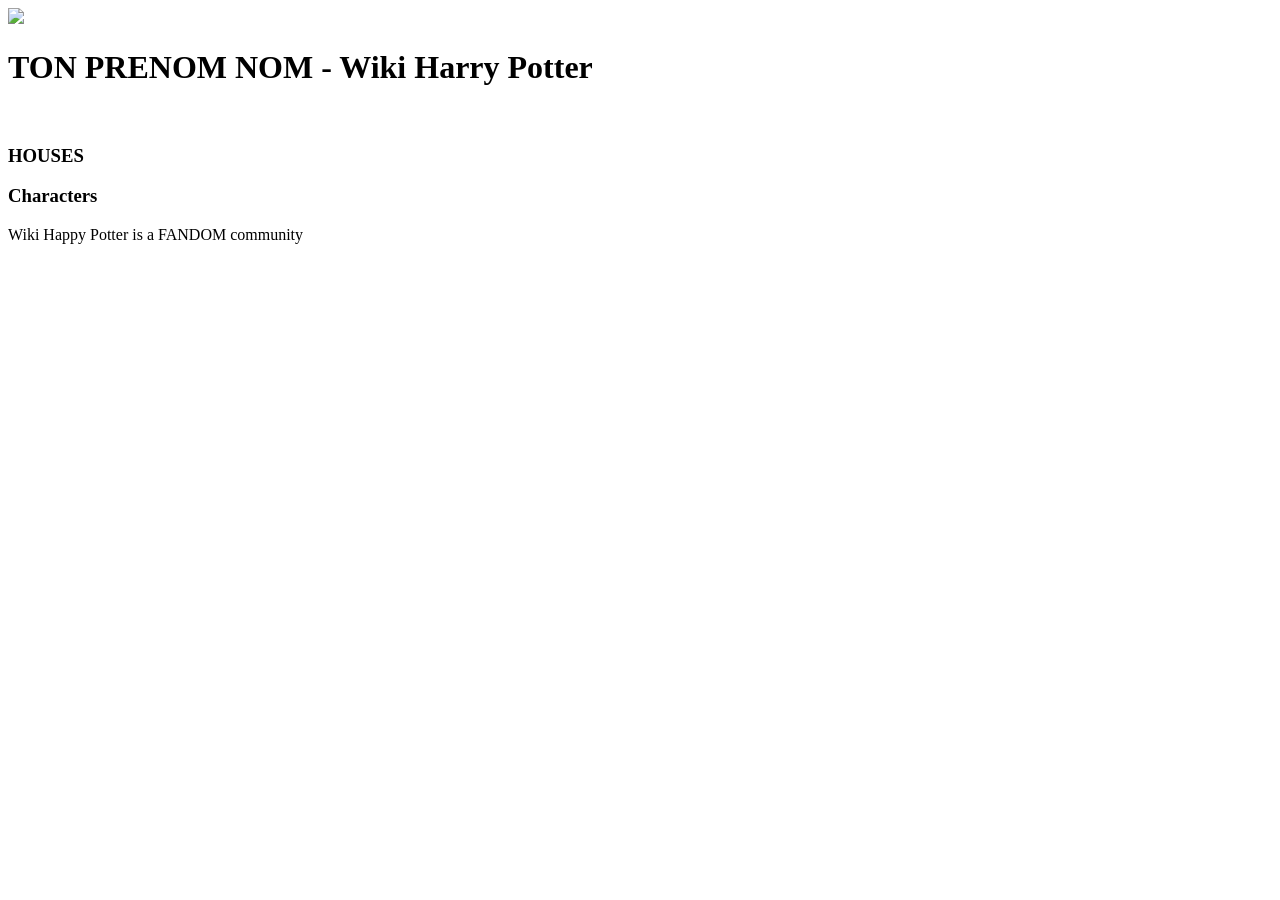
==== index.html @ b2560303 "add starter" ====
<!DOCTYPE html>
<html lang="en">
  <head>
    <meta charset="UTF-8" />
    <meta name="viewport" content="width=device-width, initial-scale=1.0" />
    <link rel="stylesheet" href="./css/style.css" />
     <title>TON PRENOM NOM - Partiel Harry Potter</title>
  </head>
  <body>
   
    <main>
       <header class="header">
      <div class="header__right">
        <img src="./images/logo/logo.png" />
      </div>
      <div class="header__left">
        <h1>TON PRENOM NOM - Wiki Harry Potter</h1>
   
        <img src="./images/menu.png" alt="" srcset="" />
      </div>
    </header>
      <section>
        <h3>HOUSES</h3>
        <div class="houses"></div>
      </section>
      <section>
        <h3>Characters</h3>
        <div class="characters"></div>
      </section>
    </main>
    <footer>
      <p>Wiki Happy Potter is a FANDOM community</p>
    </footer>
  </body>
</html>
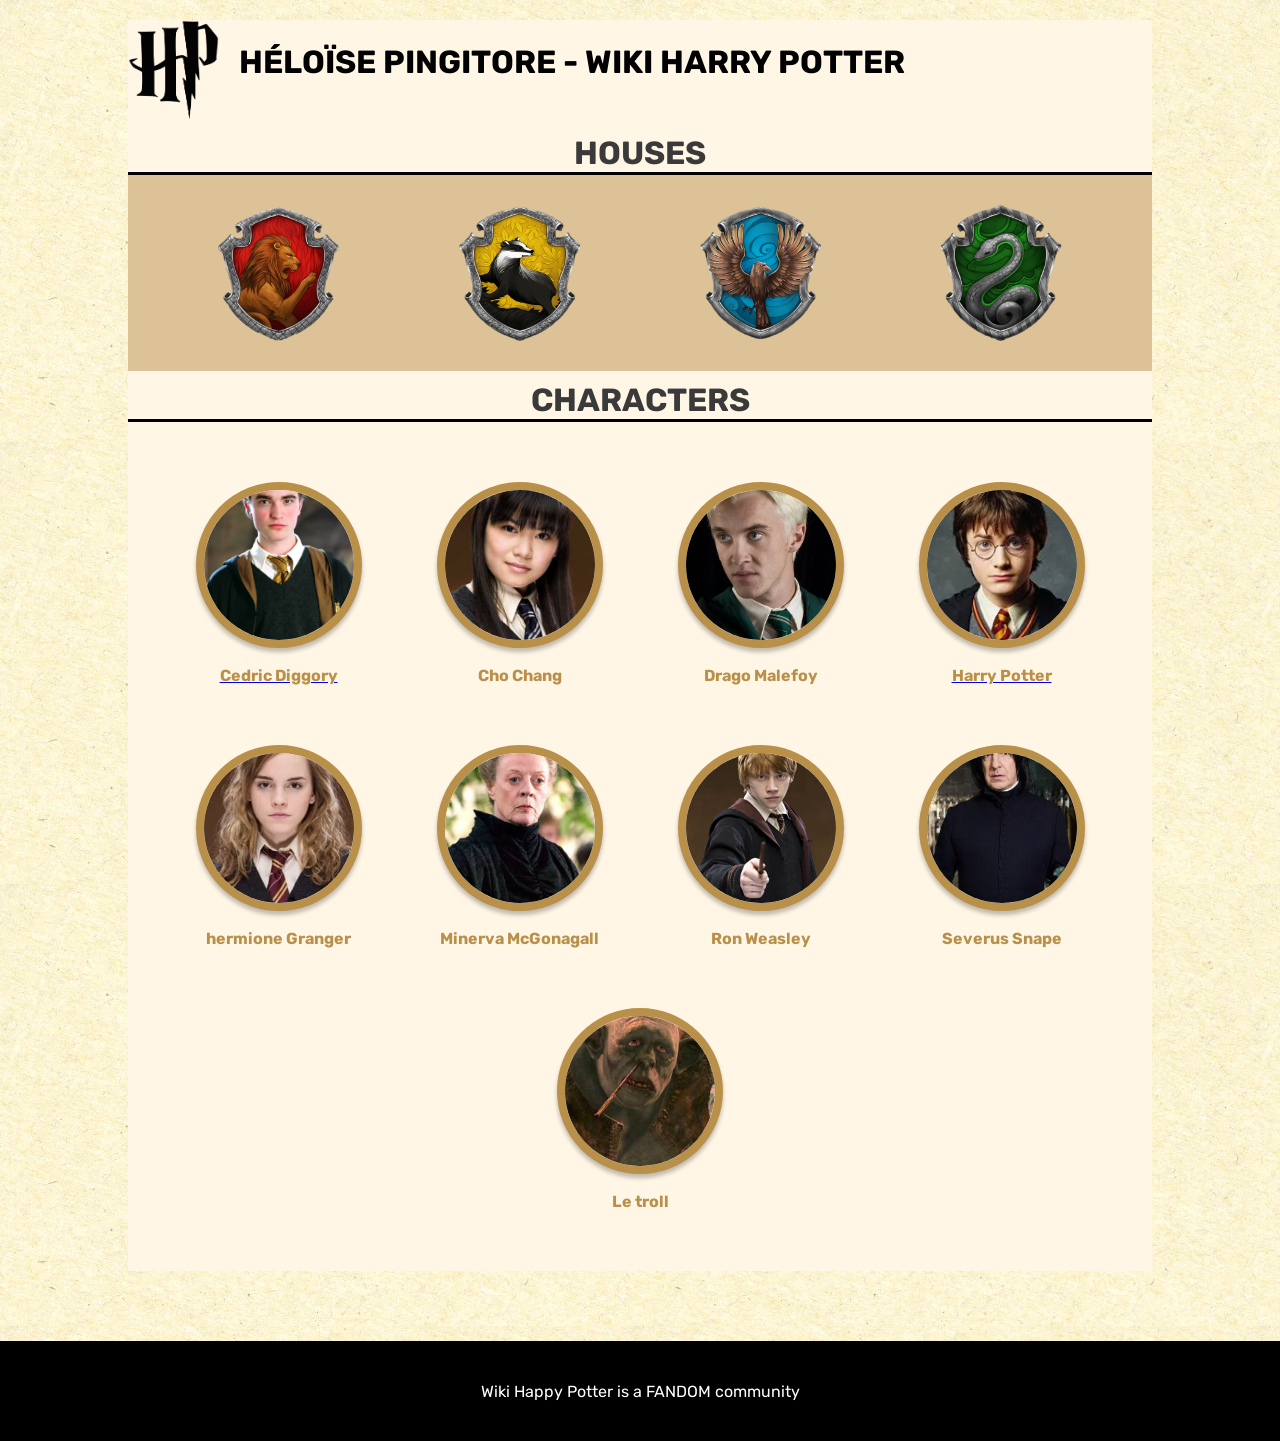
==== commit 408fd30b: "Niveau 1 : Troll des bois done" ====
--- a/index.html
+++ b/index.html
@@ -3,7 +3,7 @@
   <head>
     <meta charset="UTF-8" />
     <meta name="viewport" content="width=device-width, initial-scale=1.0" />
-    <link rel="stylesheet" href="./css/style.css" />
+    <link rel="stylesheet" href="./style/style.css" />
      <title>TON PRENOM NOM - Partiel Harry Potter</title>
   </head>
   <body>
@@ -11,21 +11,74 @@
     <main>
        <header class="header">
       <div class="header__right">
-        <img src="./images/logo/logo.png" />
+        <img src="./asset/logo.png" />
       </div>
       <div class="header__left">
-        <h1>TON PRENOM NOM - Wiki Harry Potter</h1>
+        <h1>HÉLOÏSE PINGITORE - Wiki Harry Potter</h1>
    
-        <img src="./images/menu.png" alt="" srcset="" />
+        <img src="./asset/menu.png" alt="menu" srcset="./asset/menu.png" />
       </div>
     </header>
       <section>
         <h3>HOUSES</h3>
-        <div class="houses"></div>
+        <div class="houses">
+          <img src="./asset/house/Gryffindor.png" alt="Gryffindor">
+          <img src="./asset/house/Hufflepuff.png" alt="Hufflepuff">
+          <img src="./asset/house/Ravenclaw.png" alt="Ravenclaw">
+          <img src="./asset/house/Slytherin.png" alt="Slytherin">
+        </div>
       </section>
       <section>
         <h3>Characters</h3>
-        <div class="characters"></div>
+        <div class="characters">
+          <div class="">
+            <a href="/details.html">
+              <img src="./asset/chara/cedric.webp" alt="cedric">
+              <p>Cedric Diggory</p>
+          </a>
+
+          </div>
+          <div class="">
+              <img src="./asset/chara/cho.webp" alt="cho">
+              <p>Cho Chang</p>
+          </div>
+            <div class="">
+                <img src="./asset/chara/draco.webp" alt="drago">
+                <p>Drago Malefoy</p>
+            </div>
+            <div class="">
+             <a href="/details.html">
+            <img src="./asset/chara/harry.webp" alt="harry">
+              <p>Harry Potter</p>
+          </a>
+            </div>
+
+            <div class="">
+                <img src="./asset/chara/hermione.webp" alt="hermione">
+                <p>hermione Granger</p>
+            </div>
+
+            <div class="">
+              <img src="./asset/chara/mcgonagall.webp" alt="mcgonagall">
+              <p>Minerva McGonagall</p>
+            </div>
+            
+            <div class="">
+                <img src="./asset/chara/ron.webp" alt="ron">
+                <p>Ron Weasley</p>
+            </div>
+            
+            <div class="">
+                <img src="./asset/chara/snape.webp" alt="snape">
+                <p>Severus Snape</p>
+            </div>
+            
+            <div class="">
+                <img src="./asset/chara/troll.jpg" alt="troll">
+                <p>Le troll</p>
+            </div>
+            
+        </div>
       </section>
     </main>
     <footer>
--- a/style/style.css
+++ b/style/style.css
@@ -0,0 +1,218 @@
+:root {
+  --light: #fff6e6;
+  --darkGrey: #3a3a3a;
+  --gold: #b99049;
+  --red: #b71713;
+  --green: #124b10;
+  --blue: #078cb1;
+  --yellow: #e1b50c;
+}
+
+@font-face {
+  font-family: "Rubik";
+  src: url("./../asset/font/Rubik-Regular.ttf");
+}
+@font-face {
+  font-family: "Rubik";
+  src: url("./../asset/font/Rubik-Bold.ttf");
+  font-weight: bold;
+}
+* {
+  margin: 0;
+  padding: 0;
+}
+
+body {
+  background: url("./../asset/bgHP.webp") repeat;
+  font-family: "Rubik";
+}
+
+main {
+  background-color: var(--light);
+  max-width: 1024px;
+  margin: auto;
+  margin-bottom: 70px;
+}
+main h3 {
+  text-transform: uppercase;
+  border-bottom: 3px solid black;
+  text-align: center;
+  color: var(--DarkGrey, #3a3a3a);
+  text-align: center;
+  font-family: Rubik;
+  font-size: 32px;
+  font-style: normal;
+  font-weight: 700;
+  line-height: normal;
+  padding-top: 10px;
+}
+main h2 {
+  color: var(--DarkGrey, #3a3a3a);
+  text-align: center;
+  font-family: Roboto;
+  font-size: 40px;
+  font-style: normal;
+  font-weight: 400;
+  line-height: normal;
+  margin-bottom: 54px;
+}
+
+footer {
+  background-color: #000;
+  height: 100px;
+  display: flex;
+  justify-content: center;
+  align-items: center;
+}
+footer p {
+  text-align: center;
+  color: #fff;
+}
+
+.header {
+  display: flex;
+  max-width: 1024px;
+  margin: auto;
+  margin-top: 20px;
+}
+.header h1 {
+  margin-bottom: 20px;
+}
+.header__right img {
+  height: 100px;
+  margin-right: 20px;
+}
+.header__left {
+  width: 100%;
+  display: flex;
+  align-items: center;
+  text-transform: uppercase;
+}
+.header__left ul {
+  display: flex;
+  justify-content: space-between;
+  width: 80%;
+}
+.header__left ul li {
+  list-style: none;
+  font-weight: bold;
+}
+.header__left img {
+  display: none;
+}
+
+.houses {
+  display: flex;
+  justify-content: space-around;
+  background: rgba(185, 144, 73, 0.5);
+  padding: 30px;
+  flex-wrap: wrap;
+}
+.houses > div {
+  border-radius: 140px;
+  width: 140px;
+  height: 140px;
+  text-align: center;
+}
+.houses > div:hover {
+  background: #fff6e6;
+}
+.houses img {
+  width: 121px;
+  height: 136px;
+}
+
+.characters {
+  display: flex;
+  justify-content: space-around;
+  flex-wrap: wrap;
+
+  padding: 30px;
+}
+.characters > div {
+
+  padding: 30px;
+}
+.characters img {
+  width: 150px;
+  height: 150px;
+  border-radius: 150px;
+  border: 8px solid var(--Gold, #b99049);
+  background: url(<path-to-image>), lightgray -1.24px 0px/101.653% 141.566% no-repeat;
+  box-shadow: 0px 4px 4px 0px rgba(0, 0, 0, 0.25);
+  object-fit: cover;
+}
+.characters p {
+  text-align: center;
+  color: var(--Gold, #b99049);
+  font-weight: bold;
+  margin-top: 14px;
+}
+
+/* PAGE PERSO */
+.page_perso h3 {
+  padding: 50px 50px 0 50px;
+}
+.page_perso .perso {
+  background: rgba(185, 144, 73, 0.5);
+  padding: 50px;
+  display: flex;
+}
+.page_perso .perso__right {
+  display: flex;
+  flex-direction: column;
+  justify-content: space-between;
+  width: 100%;
+}
+.page_perso .perso__right > div {
+  display: flex;
+  justify-content: space-around;
+}
+.page_perso .perso__right p.attr {
+  font-weight: bold;
+}
+.page_perso figure {
+  width: 215px;
+  margin-right: 120px;
+}
+.page_perso figure img {
+  width: 100%;
+}
+.page_perso figure figcaption {
+  background: rgba(255, 255, 255, 0.5);
+  display: flex;
+  align-items: center;
+  height: 66px;
+  justify-content: center;
+  font-size: 20px;
+}
+.page_perso .house__perso {
+  display: flex;
+  justify-content: center;
+  align-items: center;
+}
+
+@media screen and (max-width: 425px) {
+  header {
+    width: 90%;
+  }
+  header h1,
+header ul {
+    display: none !important;
+  }
+  header .header__left {
+    display: flex;
+    justify-content: flex-end;
+  }
+  header .header__left img {
+    display: block !important;
+    height: 70px;
+  }
+
+  .houses {
+    flex-direction: column;
+    align-content: space-around;
+  }
+}
+
+/*# sourceMappingURL=style.css.map */
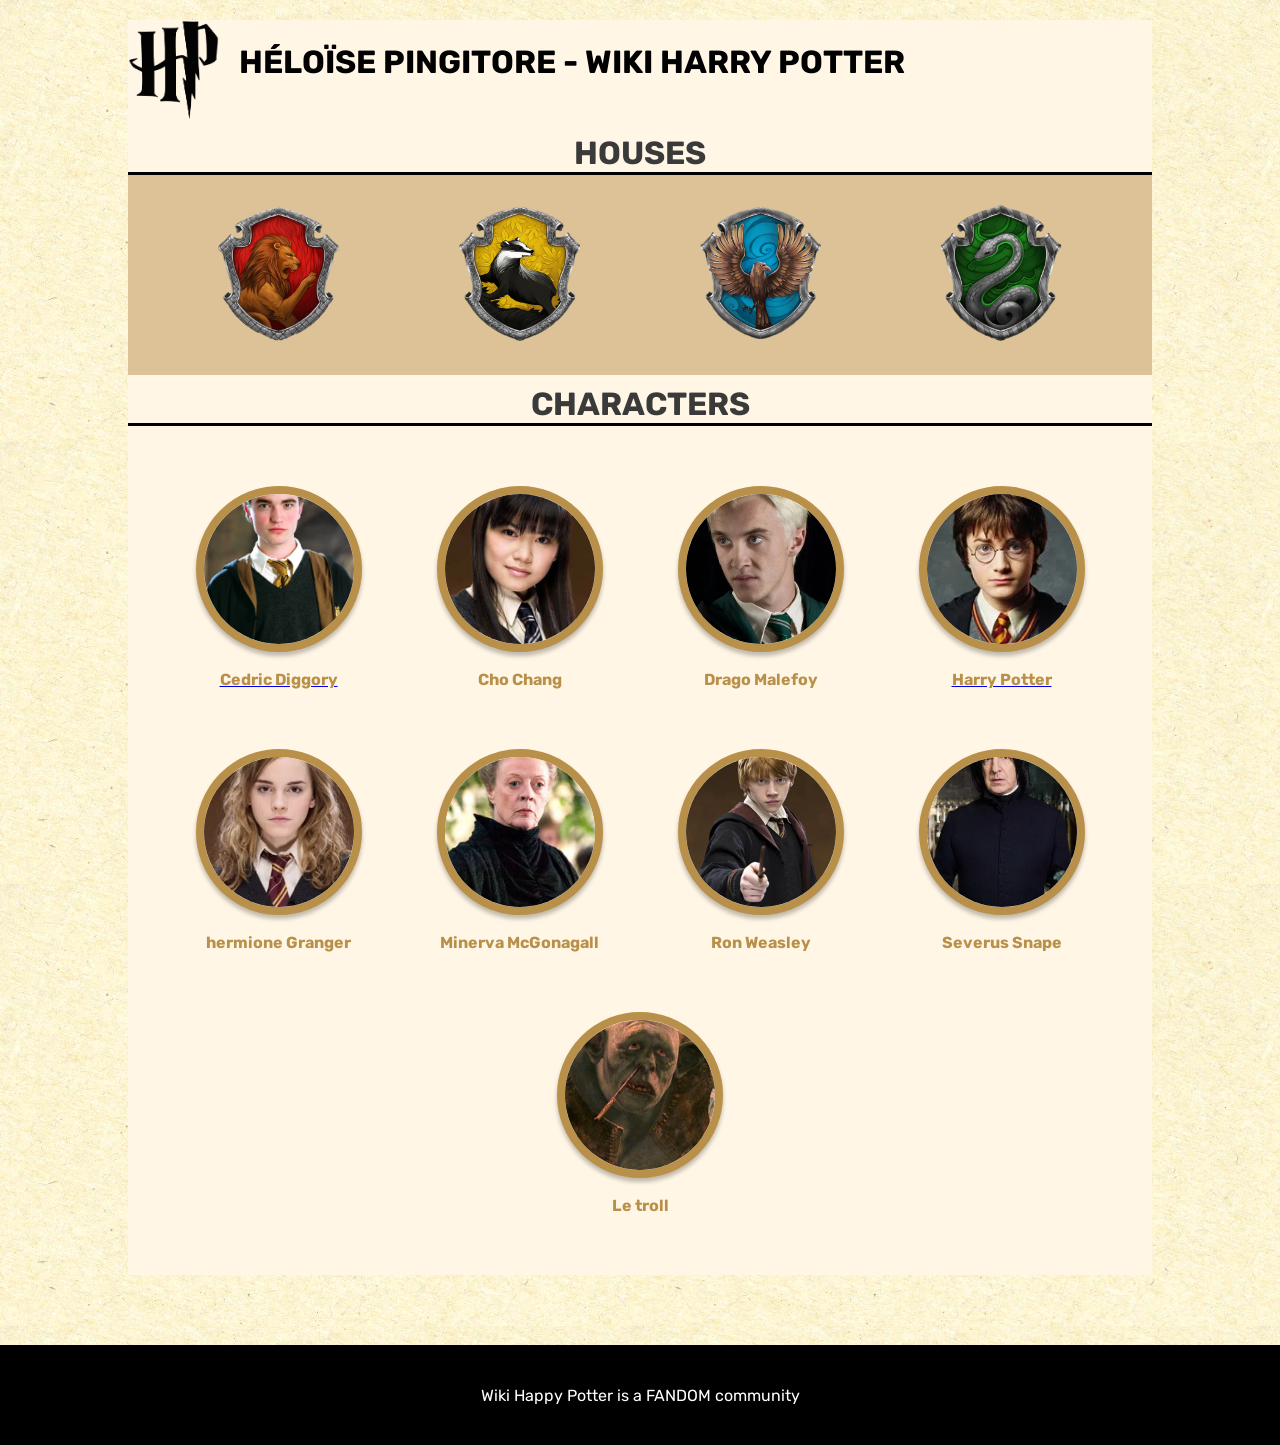
==== commit 0cfef50e: "part2 : Cerbère" ====
--- a/index.html
+++ b/index.html
@@ -22,58 +22,66 @@
       <section>
         <h3>HOUSES</h3>
         <div class="houses">
-          <img src="./asset/house/Gryffindor.png" alt="Gryffindor">
-          <img src="./asset/house/Hufflepuff.png" alt="Hufflepuff">
-          <img src="./asset/house/Ravenclaw.png" alt="Ravenclaw">
-          <img src="./asset/house/Slytherin.png" alt="Slytherin">
+          <div class="">
+            <img src="./asset/house/Gryffindor.png" alt="Gryffindor">
+          </div>
+          <div class="">
+            <img src="./asset/house/Hufflepuff.png" alt="Hufflepuff">
+          </div>
+          <div class="">
+            <img src="./asset/house/Ravenclaw.png" alt="Ravenclaw">
+          </div>
+          <div class="">
+            <img src="./asset/house/Slytherin.png" alt="Slytherin">
+          </div>
         </div>
       </section>
       <section>
         <h3>Characters</h3>
         <div class="characters">
-          <div class="">
+          <div class="hufflepuff">
             <a href="/details.html">
               <img src="./asset/chara/cedric.webp" alt="cedric">
               <p>Cedric Diggory</p>
           </a>
 
           </div>
-          <div class="">
+          <div class="ravenclaw">
               <img src="./asset/chara/cho.webp" alt="cho">
               <p>Cho Chang</p>
           </div>
-            <div class="">
+            <div class="slytherin">
                 <img src="./asset/chara/draco.webp" alt="drago">
                 <p>Drago Malefoy</p>
             </div>
-            <div class="">
+            <div class="gryffindor">
              <a href="/details.html">
             <img src="./asset/chara/harry.webp" alt="harry">
               <p>Harry Potter</p>
           </a>
             </div>
 
-            <div class="">
+            <div class="gryffindor">
                 <img src="./asset/chara/hermione.webp" alt="hermione">
                 <p>hermione Granger</p>
             </div>
 
-            <div class="">
+            <div class="gryffindor">
               <img src="./asset/chara/mcgonagall.webp" alt="mcgonagall">
               <p>Minerva McGonagall</p>
             </div>
             
-            <div class="">
+            <div class="gryffindor">
                 <img src="./asset/chara/ron.webp" alt="ron">
                 <p>Ron Weasley</p>
             </div>
             
-            <div class="">
+            <div class="slytherin">
                 <img src="./asset/chara/snape.webp" alt="snape">
                 <p>Severus Snape</p>
             </div>
             
-            <div class="">
+            <div class="slytherin">
                 <img src="./asset/chara/troll.jpg" alt="troll">
                 <p>Le troll</p>
             </div>
--- a/style/style.css
+++ b/style/style.css
@@ -116,6 +116,10 @@
 }
 .houses > div:hover {
   background: #fff6e6;
+  border-radius: 50%;
+  width: 9rem;
+  padding: 0.5rem;
+  transition: 500ms all cubic-bezier(0.075, 0.82, 0.165, 1);
 }
 .houses img {
   width: 121px;
@@ -168,6 +172,13 @@
   display: flex;
   justify-content: space-around;
 }
+.page_perso .perso__right  p {
+  width: 10rem;
+}
+
+.bold{
+  font-weight: bold;
+}
 .page_perso .perso__right p.attr {
   font-weight: bold;
 }
@@ -216,3 +227,49 @@
 }
 
 /*# sourceMappingURL=style.css.map */
+
+.gryffindor:hover img{
+    border: 8px solid var(--red, #b71713);
+    color:var(--red, #b71713) ;
+    transition: 500ms all cubic-bezier(0.075, 0.82, 0.165, 1);
+}
+.hufflepuff:hover img{
+    border: 8px solid var(  --yellow, #e1b50c);
+        color:var( --yellow, #e1b50c) ;
+        transition: 500ms all cubic-bezier(0.075, 0.82, 0.165, 1);
+}
+.slytherin:hover img{
+
+                border: 8px solid var(   --green, #124b10);
+    color:var(  --green, #124b10) ;
+    transition: 500ms all cubic-bezier(0.075, 0.82, 0.165, 1);
+}
+.ravenclaw:hover img{
+      border: 8px solid var( --blue, #078cb1);
+            color:var( --blue, #078cb1) ;
+            transition: 500ms all cubic-bezier(0.075, 0.82, 0.165, 1);
+
+}
+
+
+.gryffindor:hover  p{
+    color:var(--red, #b71713) ;
+    transition: 500ms all cubic-bezier(0.075, 0.82, 0.165, 1);
+}
+.hufflepuff:hover p{
+        color:var( --yellow, #e1b50c) ;
+        transition: 500ms all cubic-bezier(0.075, 0.82, 0.165, 1);
+}
+.slytherin:hover p{
+     color:var(  --green, #124b10) ;
+     transition: 500ms all cubic-bezier(0.075, 0.82, 0.165, 1);   
+}
+
+.ravenclaw:hover p{
+     color:var( --blue, #078cb1) ;
+     transition: 500ms all cubic-bezier(0.075, 0.82, 0.165, 1);
+}
+
+
+
+
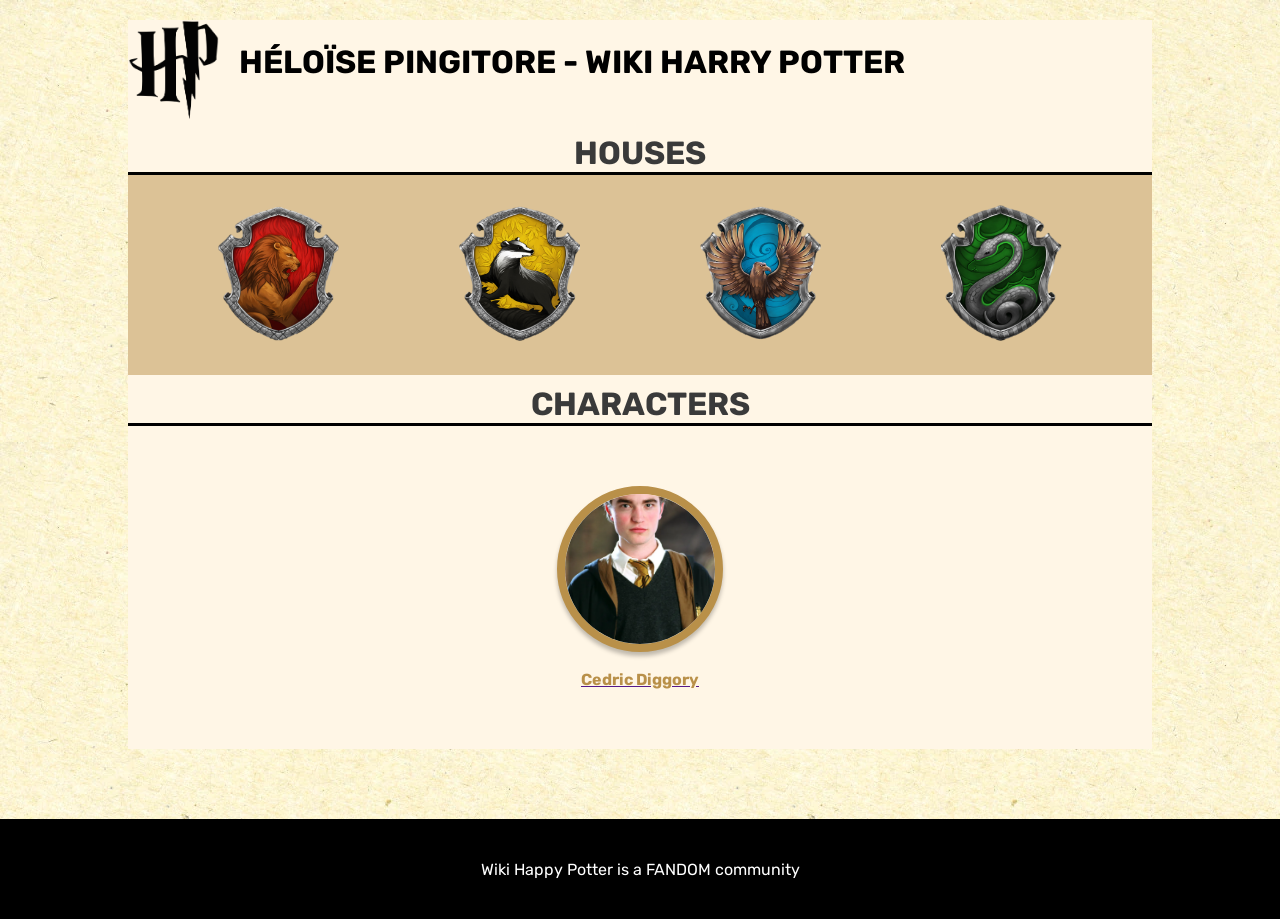
==== commit a9a3f507: "Niveau 4 : Détraqueurs" ====
--- a/index.html
+++ b/index.html
@@ -5,6 +5,7 @@
     <meta name="viewport" content="width=device-width, initial-scale=1.0" />
     <link rel="stylesheet" href="./style/style.css" />
      <title>TON PRENOM NOM - Partiel Harry Potter</title>
+    <script src="./script.js" defer type="module"></script>
   </head>
   <body>
    
@@ -22,30 +23,30 @@
       <section>
         <h3>HOUSES</h3>
         <div class="houses">
-          <div class="">
+          <div class="selectGryffindor">
             <img src="./asset/house/Gryffindor.png" alt="Gryffindor">
           </div>
-          <div class="">
+          <div class="selectHufflepuff">
             <img src="./asset/house/Hufflepuff.png" alt="Hufflepuff">
           </div>
-          <div class="">
+          <div class="selectRavenclaw">
             <img src="./asset/house/Ravenclaw.png" alt="Ravenclaw">
           </div>
-          <div class="">
+          <div class="selectSlytherin">
             <img src="./asset/house/Slytherin.png" alt="Slytherin">
           </div>
         </div>
       </section>
-      <section>
+      <section class="sectionChara">
         <h3>Characters</h3>
         <div class="characters">
           <div class="hufflepuff">
-            <a href="/details.html">
+            <a href="">
               <img src="./asset/chara/cedric.webp" alt="cedric">
               <p>Cedric Diggory</p>
           </a>
 
-          </div>
+          <!-- </div>
           <div class="ravenclaw">
               <img src="./asset/chara/cho.webp" alt="cho">
               <p>Cho Chang</p>
@@ -86,11 +87,13 @@
                 <p>Le troll</p>
             </div>
             
-        </div>
+        </div> -->
       </section>
     </main>
     <footer>
       <p>Wiki Happy Potter is a FANDOM community</p>
     </footer>
+
+
   </body>
 </html>
--- a/style/style.css
+++ b/style/style.css
@@ -228,23 +228,23 @@
 
 /*# sourceMappingURL=style.css.map */
 
-.gryffindor:hover img{
+.Gryffindor:hover img{
     border: 8px solid var(--red, #b71713);
     color:var(--red, #b71713) ;
     transition: 500ms all cubic-bezier(0.075, 0.82, 0.165, 1);
 }
-.hufflepuff:hover img{
+.Hufflepuff:hover img{
     border: 8px solid var(  --yellow, #e1b50c);
         color:var( --yellow, #e1b50c) ;
         transition: 500ms all cubic-bezier(0.075, 0.82, 0.165, 1);
 }
-.slytherin:hover img{
+.Slytherin:hover img{
 
                 border: 8px solid var(   --green, #124b10);
     color:var(  --green, #124b10) ;
     transition: 500ms all cubic-bezier(0.075, 0.82, 0.165, 1);
 }
-.ravenclaw:hover img{
+.Ravenclaw:hover img{
       border: 8px solid var( --blue, #078cb1);
             color:var( --blue, #078cb1) ;
             transition: 500ms all cubic-bezier(0.075, 0.82, 0.165, 1);
@@ -252,20 +252,20 @@
 }
 
 
-.gryffindor:hover  p{
+.Gryffindor:hover  p{
     color:var(--red, #b71713) ;
     transition: 500ms all cubic-bezier(0.075, 0.82, 0.165, 1);
 }
-.hufflepuff:hover p{
+.Hufflepuff:hover p{
         color:var( --yellow, #e1b50c) ;
         transition: 500ms all cubic-bezier(0.075, 0.82, 0.165, 1);
 }
-.slytherin:hover p{
+.Slytherin:hover p{
      color:var(  --green, #124b10) ;
      transition: 500ms all cubic-bezier(0.075, 0.82, 0.165, 1);   
 }
 
-.ravenclaw:hover p{
+.Ravenclaw:hover p{
      color:var( --blue, #078cb1) ;
      transition: 500ms all cubic-bezier(0.075, 0.82, 0.165, 1);
 }
@@ -273,3 +273,7 @@
 
 
 
+
+.dead {
+  filter: grayscale(100%);
+}
